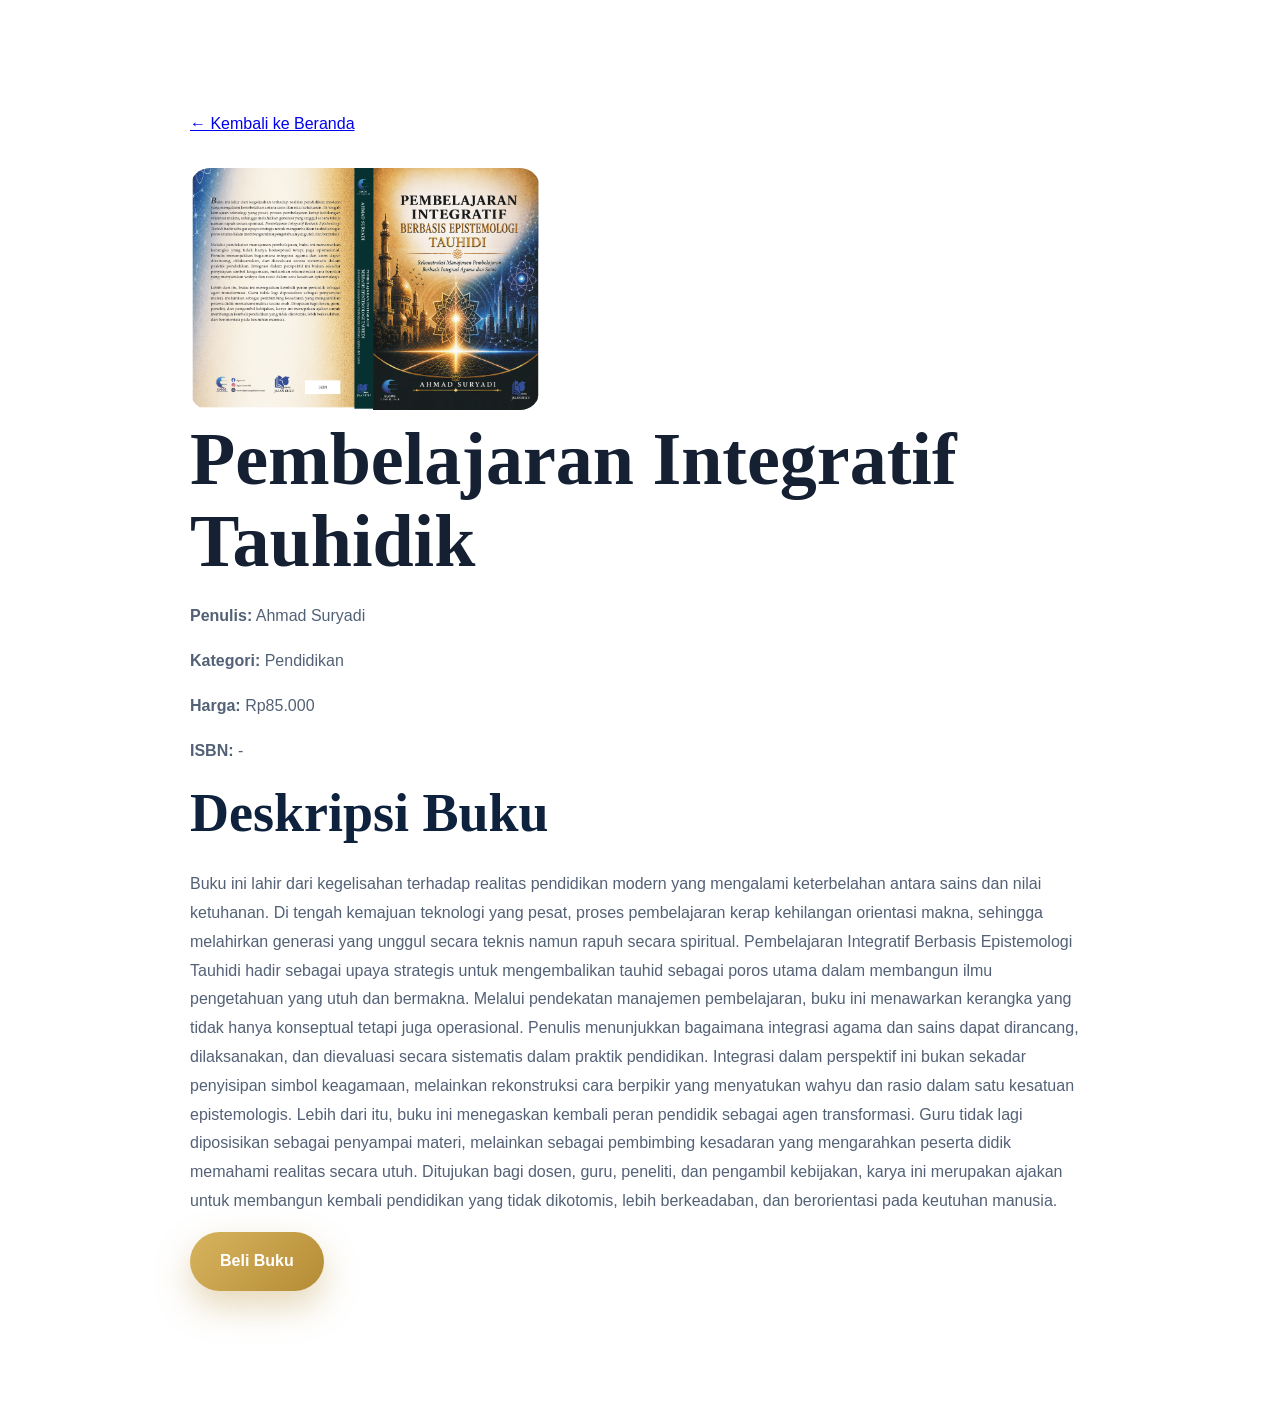
==== book1.html @ 90c49853 "update katalog dan deskripsi buku" ====
<!DOCTYPE html>
<html lang="id">
<head>
  <meta charset="UTF-8">
  <meta name="viewport" content="width=device-width, initial-scale=1.0">
  <title>Pembelajaran Integratif Tauhidik</title>
  <link rel="stylesheet" href="style.css">
</head>
<body>

<section class="section">
  <div class="container narrow">

    <a href="index.html">← Kembali ke Beranda</a>

    <br><br>

    <img src="images/Pembelajaran Integratif.jpg" style="max-width:350px;width:100%;border-radius:20px;">

    <h1>Pembelajaran Integratif Tauhidik</h1>

    <p><strong>Penulis:</strong> Ahmad Suryadi</p>

    <p><strong>Kategori:</strong> Pendidikan</p>

    <p><strong>Harga:</strong> Rp85.000</p>

    <p><strong>ISBN:</strong> - </p>

    <h2>Deskripsi Buku</h2>

    <p>
    Buku ini lahir dari kegelisahan terhadap realitas pendidikan modern yang mengalami keterbelahan antara sains dan nilai ketuhanan. Di tengah kemajuan teknologi yang pesat, proses pembelajaran kerap kehilangan orientasi makna, sehingga melahirkan generasi yang unggul secara teknis namun rapuh secara spiritual. Pembelajaran Integratif Berbasis Epistemologi Tauhidi hadir sebagai upaya strategis untuk mengembalikan tauhid sebagai poros utama dalam membangun ilmu pengetahuan yang utuh dan bermakna. Melalui pendekatan manajemen pembelajaran, buku ini menawarkan kerangka yang tidak hanya konseptual tetapi juga operasional. Penulis menunjukkan bagaimana integrasi agama dan sains dapat dirancang, dilaksanakan, dan dievaluasi secara sistematis dalam praktik pendidikan. Integrasi dalam perspektif ini bukan sekadar penyisipan simbol keagamaan, melainkan rekonstruksi cara berpikir yang menyatukan wahyu dan rasio dalam satu kesatuan epistemologis. Lebih dari itu, buku ini menegaskan kembali peran pendidik sebagai agen transformasi. Guru tidak lagi diposisikan sebagai penyampai materi, melainkan sebagai pembimbing kesadaran yang mengarahkan peserta didik memahami realitas secara utuh. Ditujukan bagi dosen, guru, peneliti, dan pengambil kebijakan, karya ini merupakan ajakan untuk membangun kembali pendidikan yang tidak dikotomis, lebih berkeadaban, dan berorientasi pada keutuhan manusia.
    </p>

    <a href="https://wa.me/628131881451" class="btn">
      Beli Buku
    </a>

  </div>
</section>

</body>
</html>
---- style.css ----
*{
  margin:0;
  padding:0;
  box-sizing:border-box;
}

html{
  scroll-behavior:smooth;
}

body{
  font-family:'Inter',sans-serif;
  color:#162033;
  line-height:1.8;
  background:#fff;
}

.container{
  width:90%;
  max-width:1280px;
  margin:auto;
}

.narrow{
  max-width:900px;
}

header{
  position:fixed;
  top:0;
  left:0;
  width:100%;
  z-index:1000;
  background:rgba(5,18,34,.75);
  backdrop-filter:blur(12px);
  border-bottom:1px solid rgba(255,255,255,.08);
}

.header-inner{
  padding:20px 0;
  display:flex;
  justify-content:center;
}

nav{
  display:flex;
  gap:34px;
  flex-wrap:wrap;
  justify-content:center;
}

nav a{
  color:white;
  text-decoration:none;
  font-size:15px;
  font-weight:500;
}

.hero{
  min-height:100vh;
  position:relative;
  display:flex;
  align-items:center;
  justify-content:center;
  text-align:center;
  background:
    linear-gradient(rgba(7,20,34,.72),rgba(7,20,34,.78)),
    url("https://images.unsplash.com/photo-1507842217343-583bb7270b66?auto=format&fit=crop&w=1600&q=80");
  background-size:cover;
  background-position:center;
  color:white;
}

.hero-content{
  position:relative;
  z-index:2;
  max-width:900px;
}

.hero-logo{
  width:130px;
  margin-bottom:25px;
}

.hero-tagline{
  color:#d9b96a;
  font-weight:600;
  letter-spacing:1px;
  margin-bottom:14px;
}

h1{
  font-family:'Cormorant Garamond',serif;
  font-size:74px;
  line-height:1.1;
  margin-bottom:20px;
  font-weight:700;
}

.hero-desc{
  font-size:19px;
  color:#e7edf7;
  margin-bottom:35px;
}

.hero-buttons{
  display:flex;
  gap:18px;
  justify-content:center;
  flex-wrap:wrap;
}

.btn{
  transition:.35s;
  display:inline-block;
  padding:15px 30px;
  border-radius:999px;
  background:linear-gradient(135deg,#d8b45f,#b58b35);
  color:white;
  text-decoration:none;
  font-weight:600;
  box-shadow:0 15px 35px rgba(181,139,53,.35);
}

.btn:hover{
  transform:translateY(-3px);
  box-shadow:0 25px 45px rgba(181,139,53,.45);
}

.btn.secondary{
  background:transparent;
  border:1px solid rgba(255,255,255,.3);
  box-shadow:none;
}

.section{
  padding:110px 0;
}

.soft-bg{
  background:linear-gradient(180deg,#f6f9fc,#edf3fa);
}

.section-kicker{
  display:inline-block;
  color:#b58b35;
  font-weight:700;
  margin-bottom:14px;
  letter-spacing:.5px;
}

h2{
  font-family:'Cormorant Garamond',serif;
  font-size:54px;
  line-height:1.2;
  margin-bottom:24px;
  color:#0f223d;
}

p{
  color:#536176;
  margin-bottom:16px;
}

.vision-grid,
.program-grid,
.org-grid{
  margin-top:40px;
  display:grid;
  grid-template-columns:repeat(3,1fr);
  gap:28px;
}

.glass-card,
.program-card{
  background:rgba(255,255,255,.72);
  backdrop-filter:blur(20px);
  padding:30px;
  border-radius:24px;
  box-shadow:0 20px 60px rgba(20,40,70,.08);
  border:1px solid rgba(255,255,255,.7);
  transition:.35s;
}

.glass-card:hover,
.program-card:hover{
  transform:translateY(-8px);
}

.glass-card h3,
.program-card h3{
  margin-bottom:14px;
  color:#102847;
}

.glass-card ul{
  padding-left:18px;
}

.glass-card li{
  margin-bottom:10px;
  color:#536176;
}

.book-grid{
  margin-top:45px;
  display:grid;
  grid-template-columns:repeat(4,1fr);
  gap:26px;
}

.book-card{
  background:white;
  border-radius:24px;
  overflow:hidden;
  box-shadow:0 20px 60px rgba(20,40,70,.1);
  transition:.35s;
}

.book-card:hover{
  transform:translateY(-10px);
  box-shadow:0 35px 70px rgba(20,40,70,.16);
}

.book-card img{
  transition:.6s;
  width:100%;
  height:360px;
  object-fit:cover;
  display:block;
}

.book-card:hover img{
  transform:scale(1.05);
}

.book-info{
  padding:24px;
}

.book-info h3{
  color:#102847;
  margin-bottom:8px;
}

.author{
  color:#b58b35;
  font-weight:600;
  font-size:14px;
}

.book-bottom{
  margin-top:18px;
  display:flex;
  justify-content:space-between;
  align-items:center;
}

.book-bottom span{
  font-weight:700;
  color:#102847;
}

.book-bottom a{
  text-decoration:none;
  background:#102847;
  color:white;
  padding:10px 18px;
  border-radius:999px;
  font-size:14px;
}

.service-list{
  margin-top:35px;
  display:grid;
  grid-template-columns:repeat(3,1fr);
  gap:22px;
}

.service-list div{
  background:white;
  padding:24px;
  border-radius:18px;
  box-shadow:0 10px 30px rgba(0,0,0,.06);
  text-align:center;
  font-weight:600;
  color:#102847;
}

.cta-band{
  padding:120px 0;
  text-align:center;
  background:
    linear-gradient(rgba(8,20,35,.82),rgba(8,20,35,.82)),
    url("https://images.unsplash.com/photo-1512820790803-83ca734da794?auto=format&fit=crop&w=1600&q=80");
  background-size:cover;
  background-position:center;
}

.cta-band h2,
.cta-band p{
  color:white;
}

footer{
  background:#08121f;
  padding:70px 0;
}

.footer-grid{
  display:grid;
  grid-template-columns:2fr 1fr 1.5fr 1fr;
  gap:30px;
}

footer h3,
footer h4{
  color:white;
  margin-bottom:16px;
}

footer p{
  color:#c7d1de;
}

@media(max-width:1100px){
  .book-grid{
    grid-template-columns:repeat(2,1fr);
  }

  .footer-grid{
    grid-template-columns:repeat(2,1fr);
  }
}

@media(max-width:900px){
  h1{
    font-size:52px;
  }

  h2{
    font-size:40px;
  }

  .vision-grid,
  .program-grid,
  .org-grid,
  .service-list{
    grid-template-columns:1fr;
  }
}

@media(max-width:700px){
  .book-grid,
  .footer-grid{
    grid-template-columns:1fr;
  }

  nav{
    gap:16px;
  }

  .hero-logo{
    width:90px;
  }

  h1{
    font-size:42px;
  }
}

.wa-float{
  position:fixed;
  right:24px;
  bottom:24px;
  width:64px;
  height:64px;
  border-radius:50%;
  background:#25D366;
  display:flex;
  align-items:center;
  justify-content:center;
  color:white;
  text-decoration:none;
  font-size:30px;
  box-shadow:0 20px 40px rgba(0,0,0,.2);
  z-index:9999;
}

.hero-content{
  animation:fadeUp 1.2s ease;
}

@keyframes fadeUp{
  from{
    opacity:0;
    transform:translateY(40px);
  }
  to{
    opacity:1;
    transform:translateY(0);
  }
}

.hidden{
  opacity:0;
  transform:translateY(50px);
  transition:1s;
}

.show{
  opacity:1;
  transform:translateY(0);
}

.legal-card{
  margin-top:35px;
  background:white;
  border-radius:24px;
  padding:40px;
  box-shadow:0 20px 60px rgba(20,40,70,.08);
}

.legal-item{
  padding:18px 0;
  border-bottom:1px solid #e8edf4;
}

.legal-item:last-child{
  border-bottom:none;
}

.legal-item strong{
  display:block;
  margin-bottom:6px;
  color:#102847;
  font-size:18px;
}

.book-meta{
  margin:12px 0;
  font-size:13px;
  line-height:1.7;
  color:#7a8798;
  padding:12px 0;
  border-top:1px solid #eef2f7;
  border-bottom:1px solid #eef2f7;
}

.book-info h3 a{
  text-decoration:none;
  color:#102847;
}

.book-info h3 a:hover{
  color:#b58b35;
}
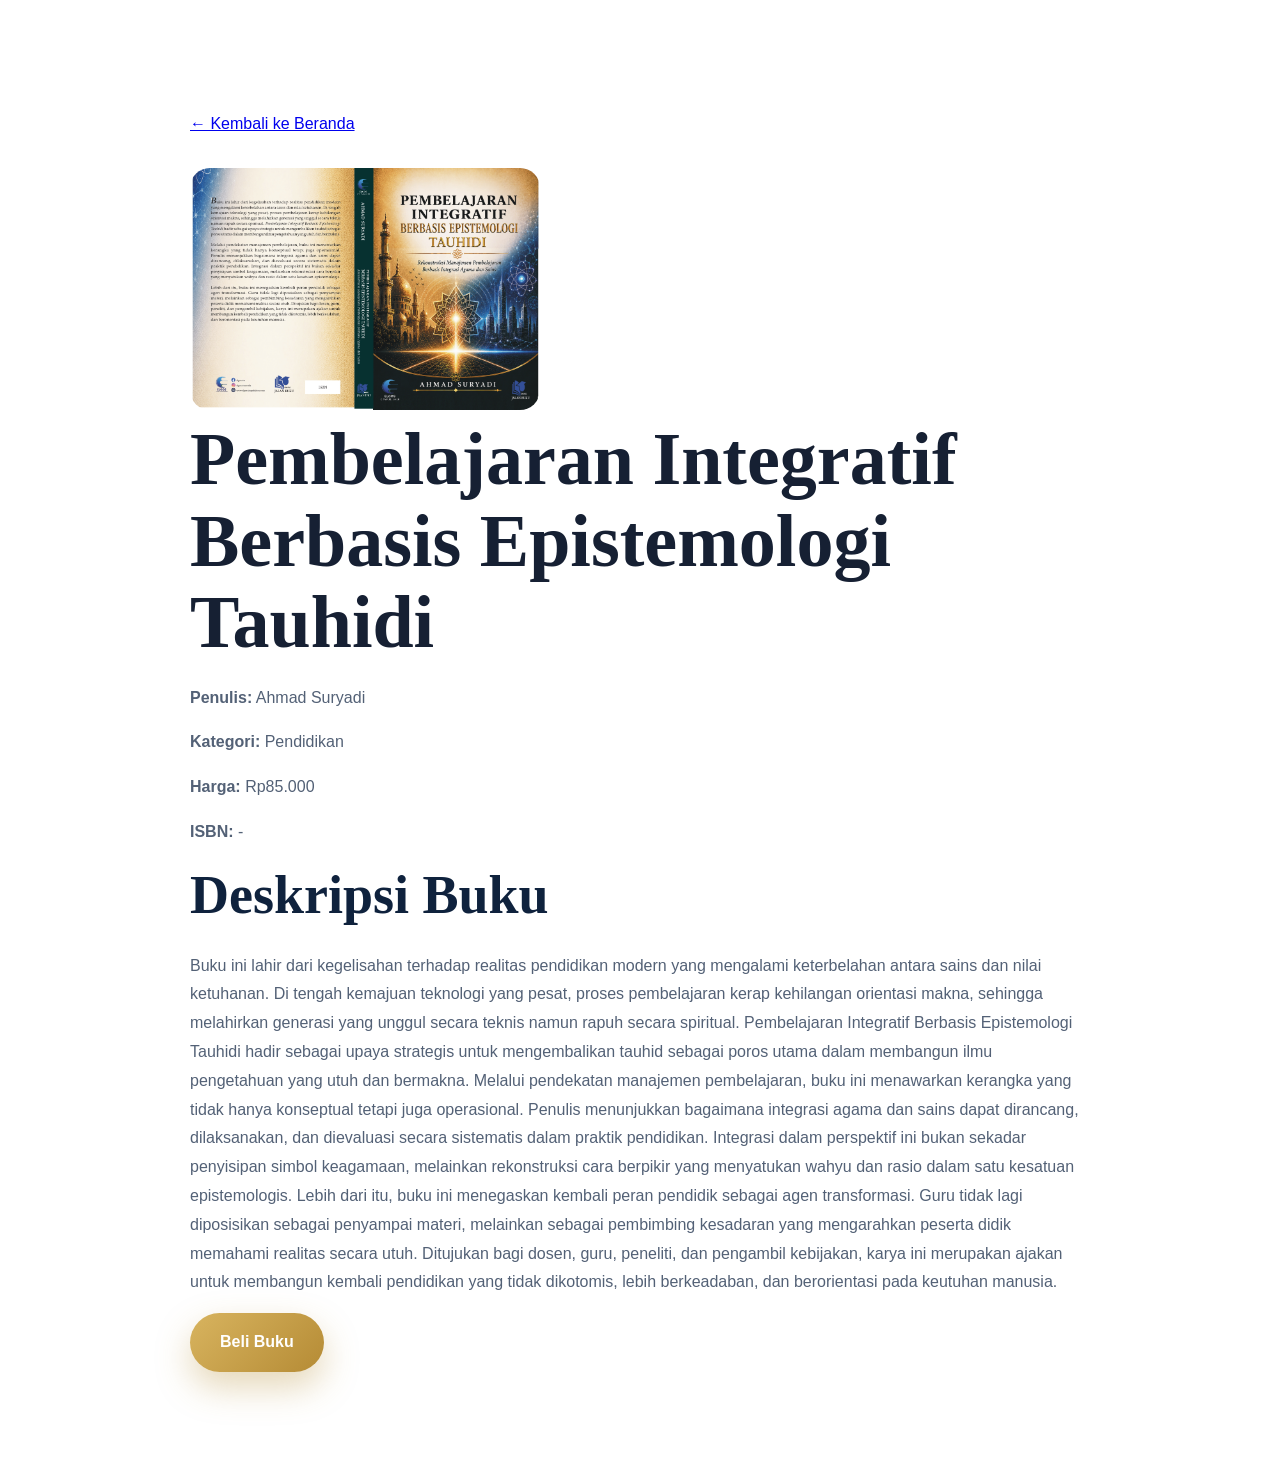
==== commit a7db1e0b: "update katalog buku" ====
--- a/book1.html
+++ b/book1.html
@@ -17,7 +17,7 @@
 
     <img src="images/Pembelajaran Integratif.jpg" style="max-width:350px;width:100%;border-radius:20px;">
 
-    <h1>Pembelajaran Integratif Tauhidik</h1>
+    <h1>Pembelajaran Integratif Berbasis Epistemologi Tauhidi</h1>
 
     <p><strong>Penulis:</strong> Ahmad Suryadi</p>
 
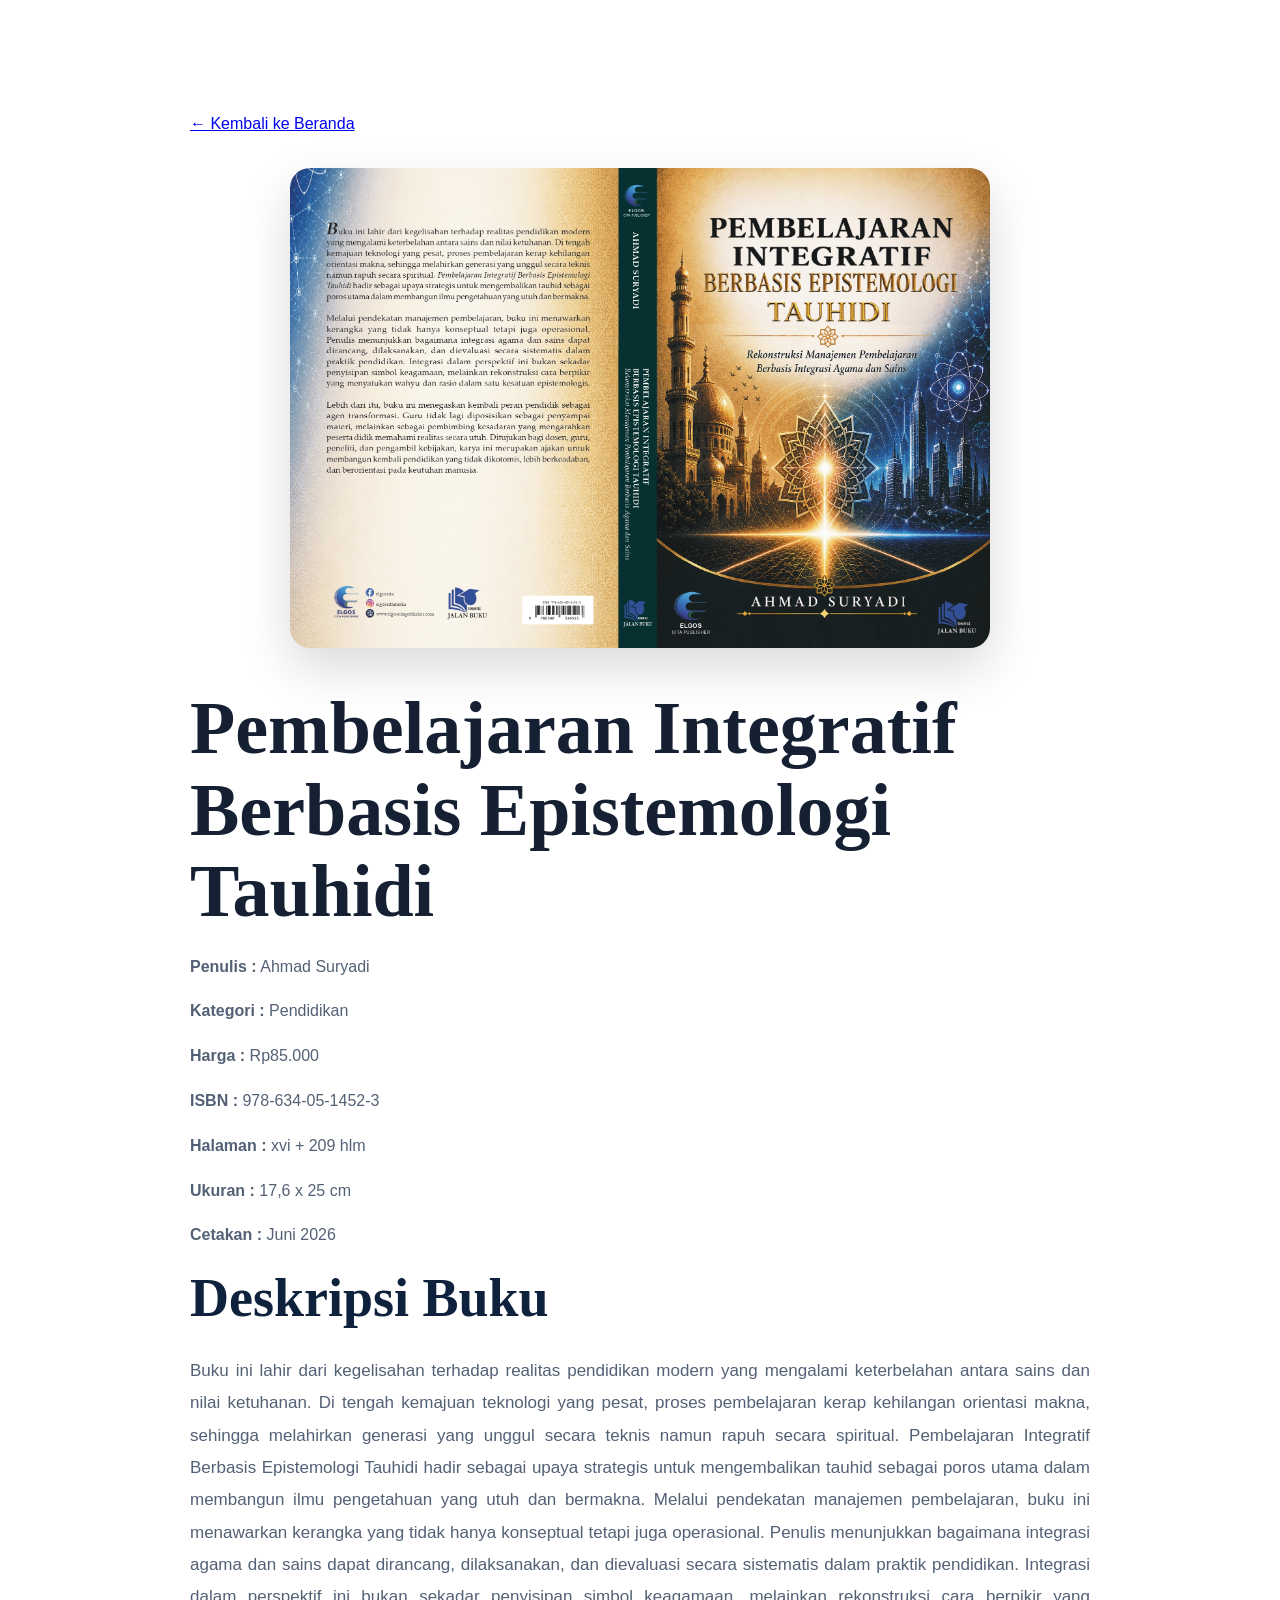
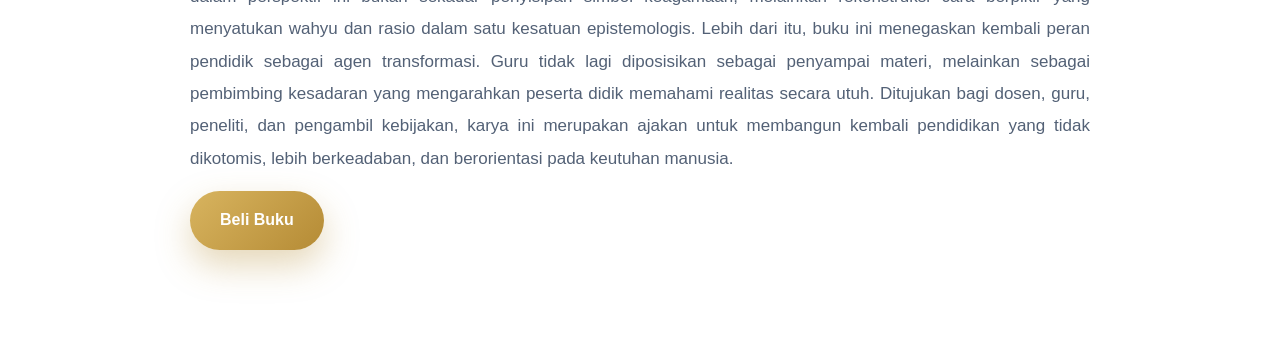
==== commit 6c7129df: "update website" ====
--- a/book1.html
+++ b/book1.html
@@ -15,21 +15,27 @@
 
     <br><br>
 
-    <img src="images/Pembelajaran Integratif.jpg" style="max-width:350px;width:100%;border-radius:20px;">
+    <img src="images/Pembelajaran Integratif.jpg" class="book-cover">
 
     <h1>Pembelajaran Integratif Berbasis Epistemologi Tauhidi</h1>
 
-    <p><strong>Penulis:</strong> Ahmad Suryadi</p>
+    <p><strong>Penulis :</strong> Ahmad Suryadi</p>
 
-    <p><strong>Kategori:</strong> Pendidikan</p>
+    <p><strong>Kategori :</strong> Pendidikan</p>
 
-    <p><strong>Harga:</strong> Rp85.000</p>
+    <p><strong>Harga :</strong> Rp85.000</p>
 
-    <p><strong>ISBN:</strong> - </p>
+    <p><strong>ISBN :</strong> 978-634-05-1452-3 </p>
+
+    <p><strong>Halaman :</strong> xvi + 209 hlm </p>
+
+    <p><strong>Ukuran :</strong> 17,6 x 25 cm</p>
+
+    <p><strong>Cetakan :</strong> Juni 2026</p>
 
     <h2>Deskripsi Buku</h2>
 
-    <p>
+    <p class="book-description">
     Buku ini lahir dari kegelisahan terhadap realitas pendidikan modern yang mengalami keterbelahan antara sains dan nilai ketuhanan. Di tengah kemajuan teknologi yang pesat, proses pembelajaran kerap kehilangan orientasi makna, sehingga melahirkan generasi yang unggul secara teknis namun rapuh secara spiritual. Pembelajaran Integratif Berbasis Epistemologi Tauhidi hadir sebagai upaya strategis untuk mengembalikan tauhid sebagai poros utama dalam membangun ilmu pengetahuan yang utuh dan bermakna. Melalui pendekatan manajemen pembelajaran, buku ini menawarkan kerangka yang tidak hanya konseptual tetapi juga operasional. Penulis menunjukkan bagaimana integrasi agama dan sains dapat dirancang, dilaksanakan, dan dievaluasi secara sistematis dalam praktik pendidikan. Integrasi dalam perspektif ini bukan sekadar penyisipan simbol keagamaan, melainkan rekonstruksi cara berpikir yang menyatukan wahyu dan rasio dalam satu kesatuan epistemologis. Lebih dari itu, buku ini menegaskan kembali peran pendidik sebagai agen transformasi. Guru tidak lagi diposisikan sebagai penyampai materi, melainkan sebagai pembimbing kesadaran yang mengarahkan peserta didik memahami realitas secara utuh. Ditujukan bagi dosen, guru, peneliti, dan pengambil kebijakan, karya ini merupakan ajakan untuk membangun kembali pendidikan yang tidak dikotomis, lebih berkeadaban, dan berorientasi pada keutuhan manusia.
     </p>
 
--- a/style.css
+++ b/style.css
@@ -454,4 +454,47 @@
 
 .book-info h3 a:hover{
   color:#b58b35;
+}
+
+.book-description{
+  text-align: justify;
+  line-height: 1.9;
+  font-size: 17px;
+}
+
+.book-cover{
+    width:100%;
+    max-width:700px;
+    display:block;
+    margin:0 auto 40px;
+    border-radius:20px;
+    box-shadow:0 20px 50px rgba(0,0,0,.15);
+}
+
+.person-card{
+    text-align:center;
+}
+
+.person-photo{
+    width:140px;
+    height:140px;
+    object-fit:cover;
+    border-radius:50%;
+    margin:0 auto 20px;
+    display:block;
+    border:5px solid white;
+    box-shadow:0 15px 35px rgba(0,0,0,.15);
+    transition:.3s;
+}
+
+.person-photo:hover{
+    transform:scale(1.05);
+}
+
+.person-card h3{
+    margin-bottom:8px;
+}
+
+.person-card p{
+    margin:0;
 }
